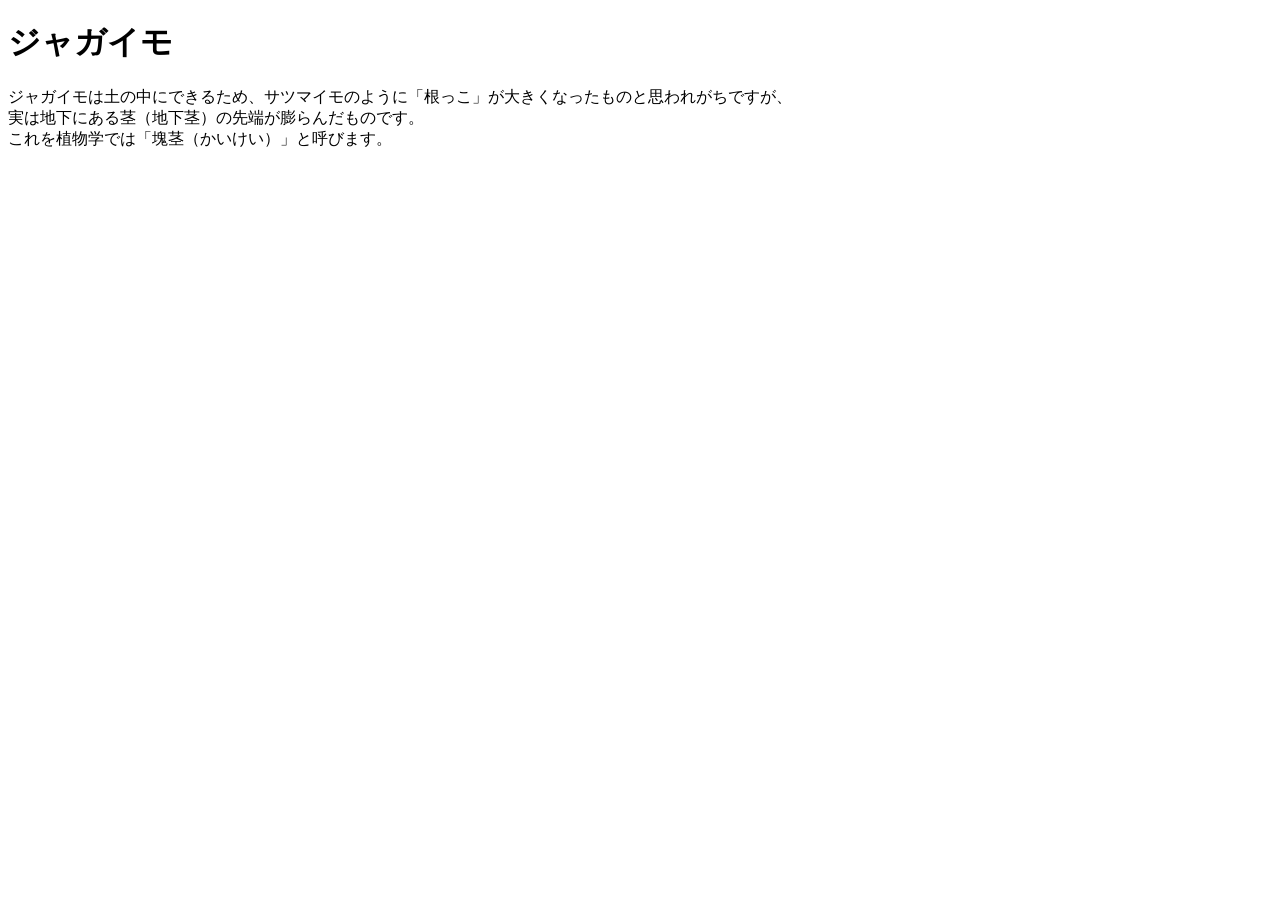
==== index.html @ fe1b8fdd "Rename index (2).html to index.html" ====
<!DOCTYPE html>
<html lang="jp">
<head>
    <meta charset="UTF-8">
    <meta name="viewport" content="width=device-width, initial-scale=1.0">
    <title>私が育てたい作物</title>
</head>
<body>

    <h1>ジャガイモ</h1>
    <p>ジャガイモは土の中にできるため、サツマイモのように「根っこ」が大きくなったものと思われがちですが、<br>実は地下にある茎（地下茎）の先端が膨らんだものです。<br>これを植物学では「塊茎（かいけい）」と呼びます。</p>
    
    
</body>
</html>
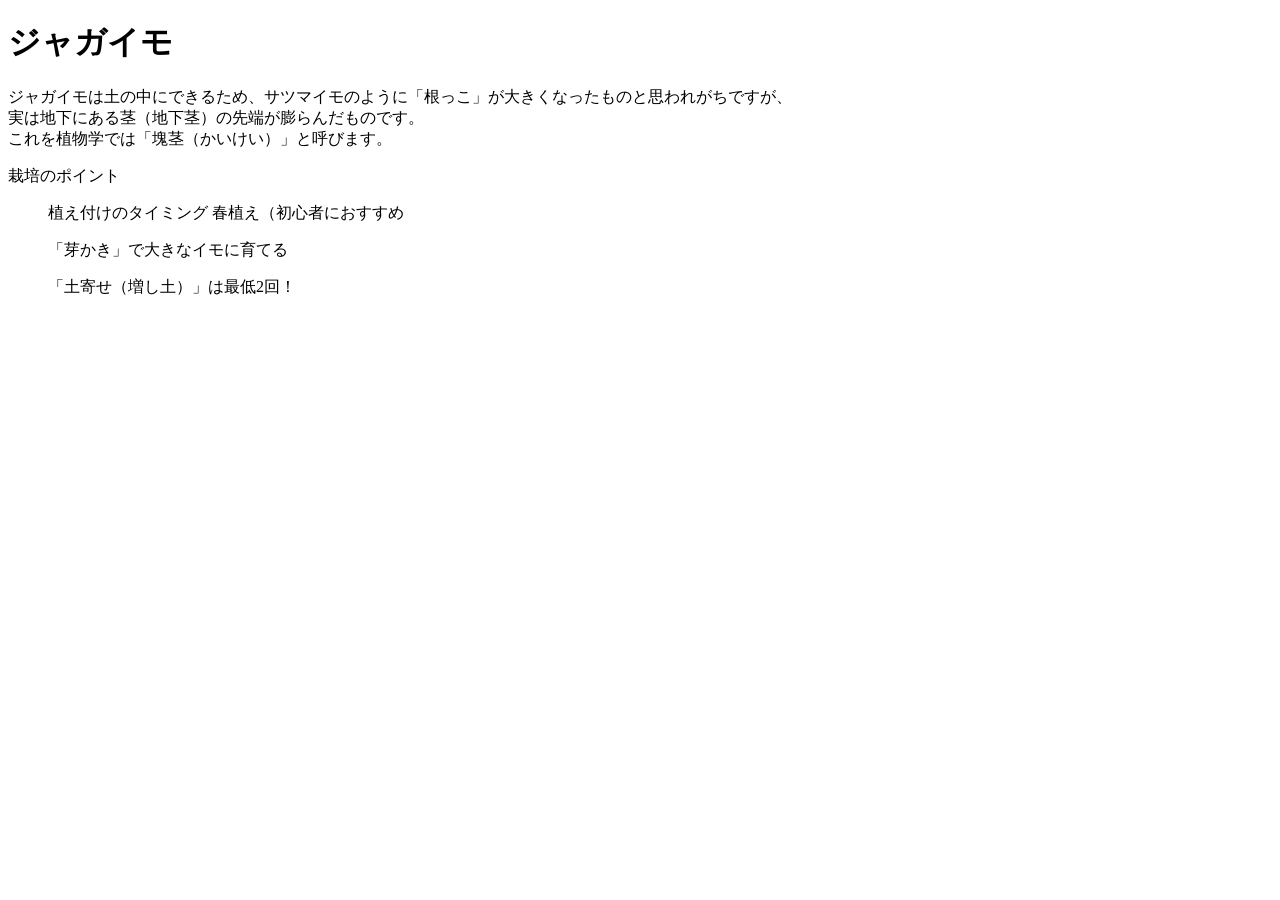
==== commit 4f9b4386: "Update index.html" ====
--- a/index.html
+++ b/index.html
@@ -9,7 +9,9 @@
 
     <h1>ジャガイモ</h1>
     <p>ジャガイモは土の中にできるため、サツマイモのように「根っこ」が大きくなったものと思われがちですが、<br>実は地下にある茎（地下茎）の先端が膨らんだものです。<br>これを植物学では「塊茎（かいけい）」と呼びます。</p>
-    
-    
+    <p>栽培のポイント</p>
+    <ul>植え付けのタイミング 春植え（初心者におすすめ </ul>
+    <ul>「芽かき」で大きなイモに育てる</ul>
+    <ul>「土寄せ（増し土）」は最低2回！</ul>
 </body>
 </html>
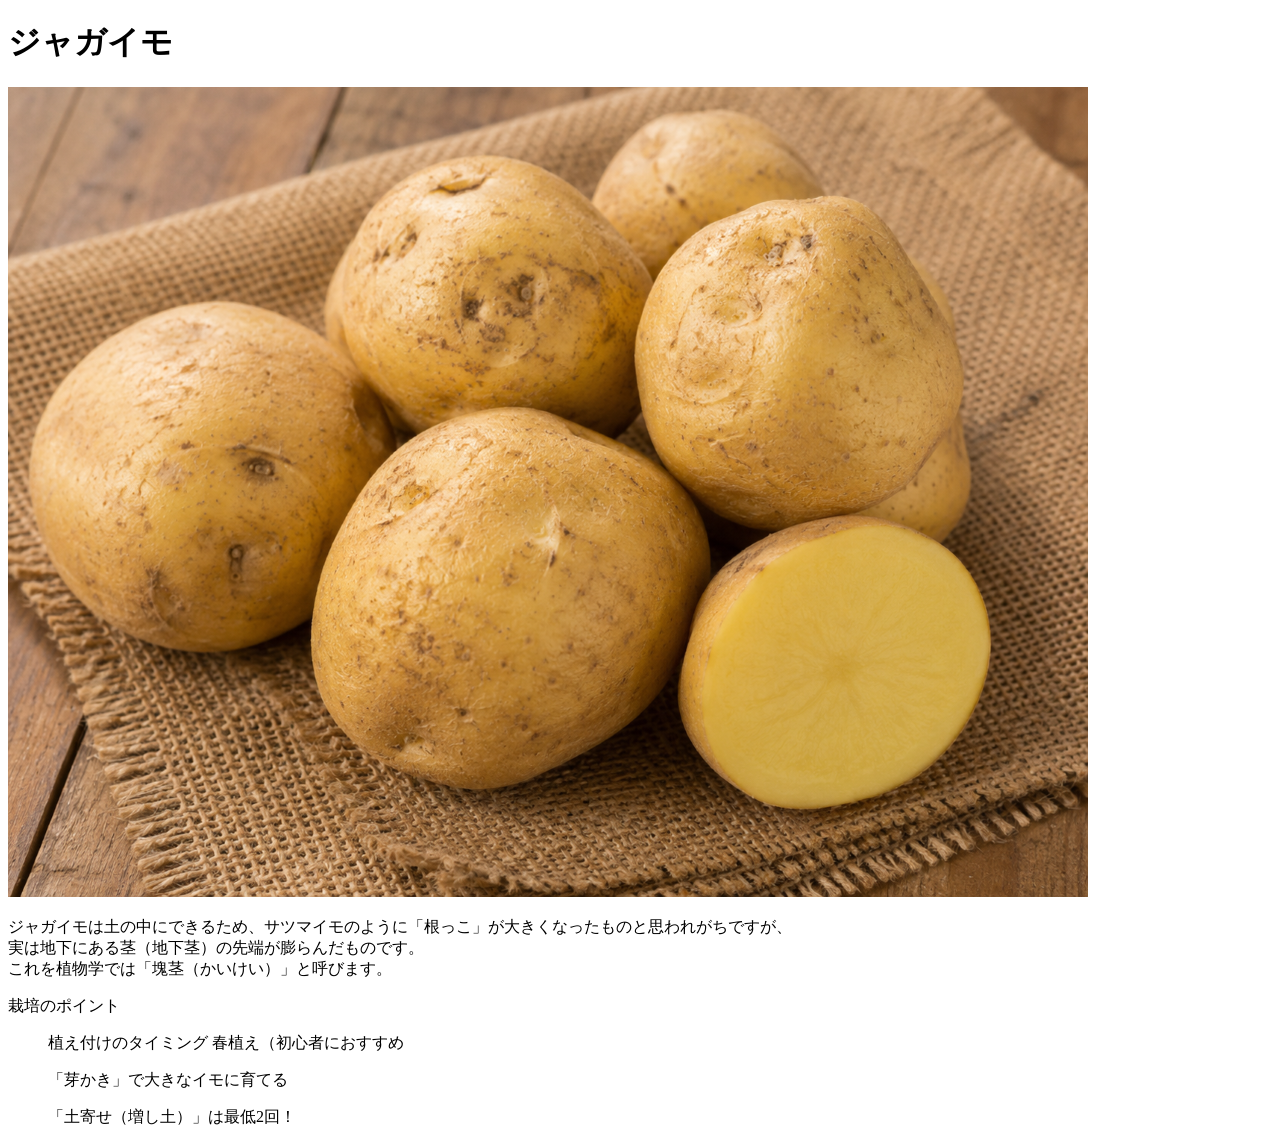
==== commit 7d44a3b6: "Update index.html" ====
--- a/index.html
+++ b/index.html
@@ -8,6 +8,7 @@
 <body>
 
     <h1>ジャガイモ</h1>
+    <img src="素朴なポテトの静物写真.png">
     <p>ジャガイモは土の中にできるため、サツマイモのように「根っこ」が大きくなったものと思われがちですが、<br>実は地下にある茎（地下茎）の先端が膨らんだものです。<br>これを植物学では「塊茎（かいけい）」と呼びます。</p>
     <p>栽培のポイント</p>
     <ul>植え付けのタイミング 春植え（初心者におすすめ </ul>
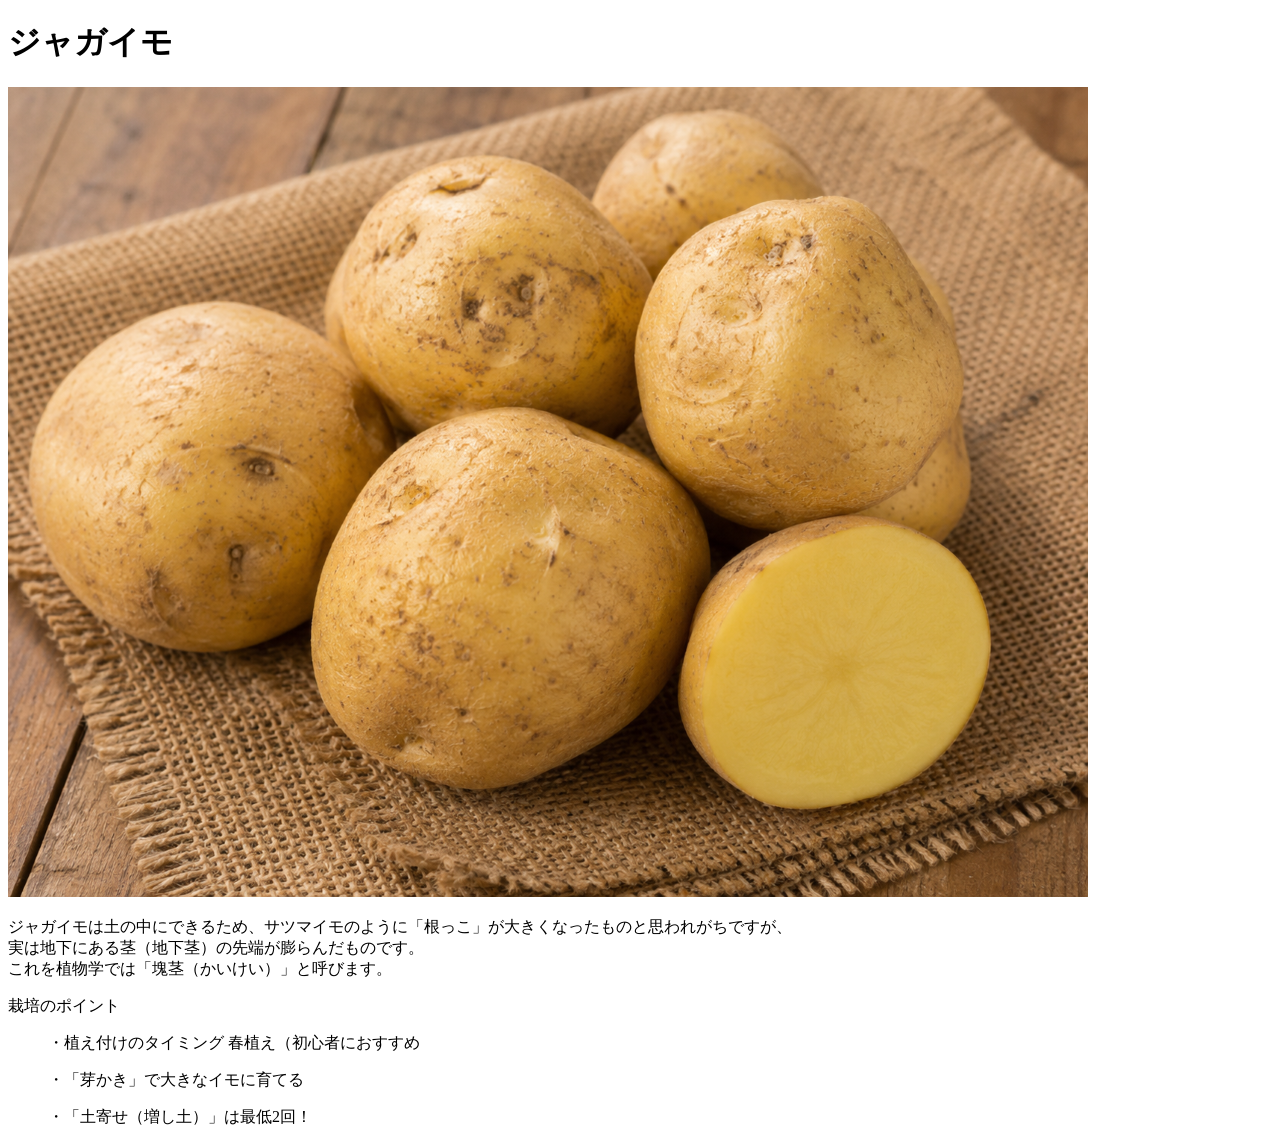
==== commit dc2cf727: "Update index.html" ====
--- a/index.html
+++ b/index.html
@@ -8,11 +8,12 @@
 <body>
 
     <h1>ジャガイモ</h1>
-    <img src="素朴なポテトの静物写真.png">
+    <img src="素朴なポテトの静物写真.png" alt="ジャガイモの画像">
     <p>ジャガイモは土の中にできるため、サツマイモのように「根っこ」が大きくなったものと思われがちですが、<br>実は地下にある茎（地下茎）の先端が膨らんだものです。<br>これを植物学では「塊茎（かいけい）」と呼びます。</p>
     <p>栽培のポイント</p>
-    <ul>植え付けのタイミング 春植え（初心者におすすめ </ul>
-    <ul>「芽かき」で大きなイモに育てる</ul>
-    <ul>「土寄せ（増し土）」は最低2回！</ul>
+    <ul>・植え付けのタイミング 春植え（初心者におすすめ </ul>
+    <ul>・「芽かき」で大きなイモに育てる</ul>
+    <ul>・「土寄せ（増し土）」は最低2回！</ul>
+    
 </body>
 </html>
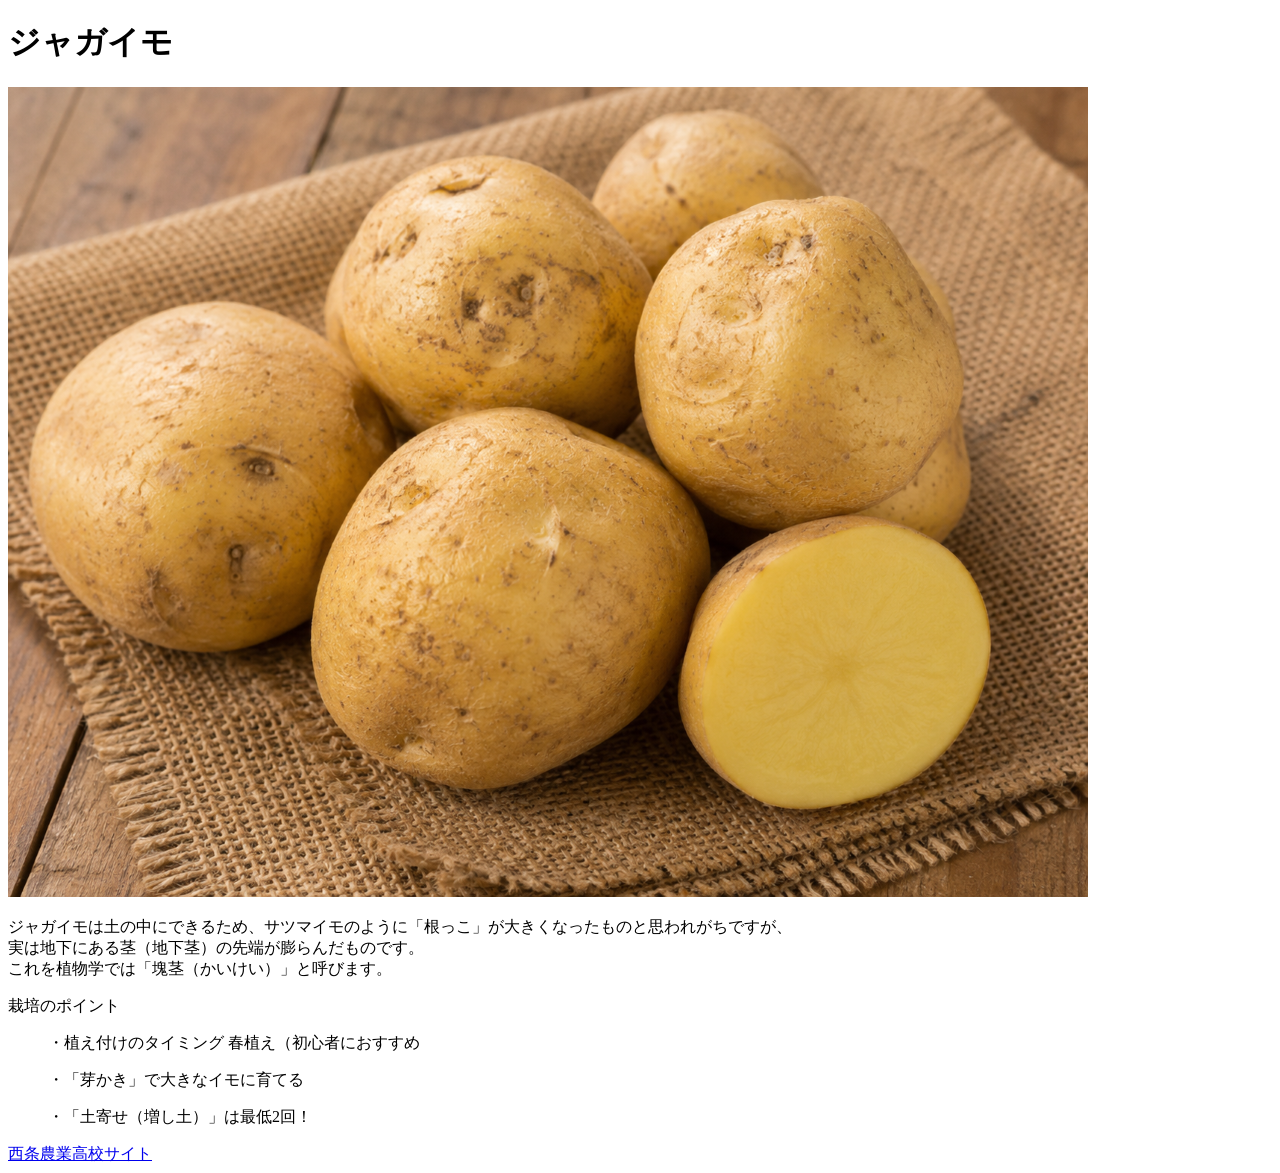
==== commit b303e9df: "Update index.html" ====
--- a/index.html
+++ b/index.html
@@ -14,6 +14,6 @@
     <ul>・植え付けのタイミング 春植え（初心者におすすめ </ul>
     <ul>・「芽かき」で大きなイモに育てる</ul>
     <ul>・「土寄せ（増し土）」は最低2回！</ul>
-    
+    <a href="https://ehm-saijo-ah.esnet.ed.jp/">西条農業高校サイト</a>
 </body>
 </html>
